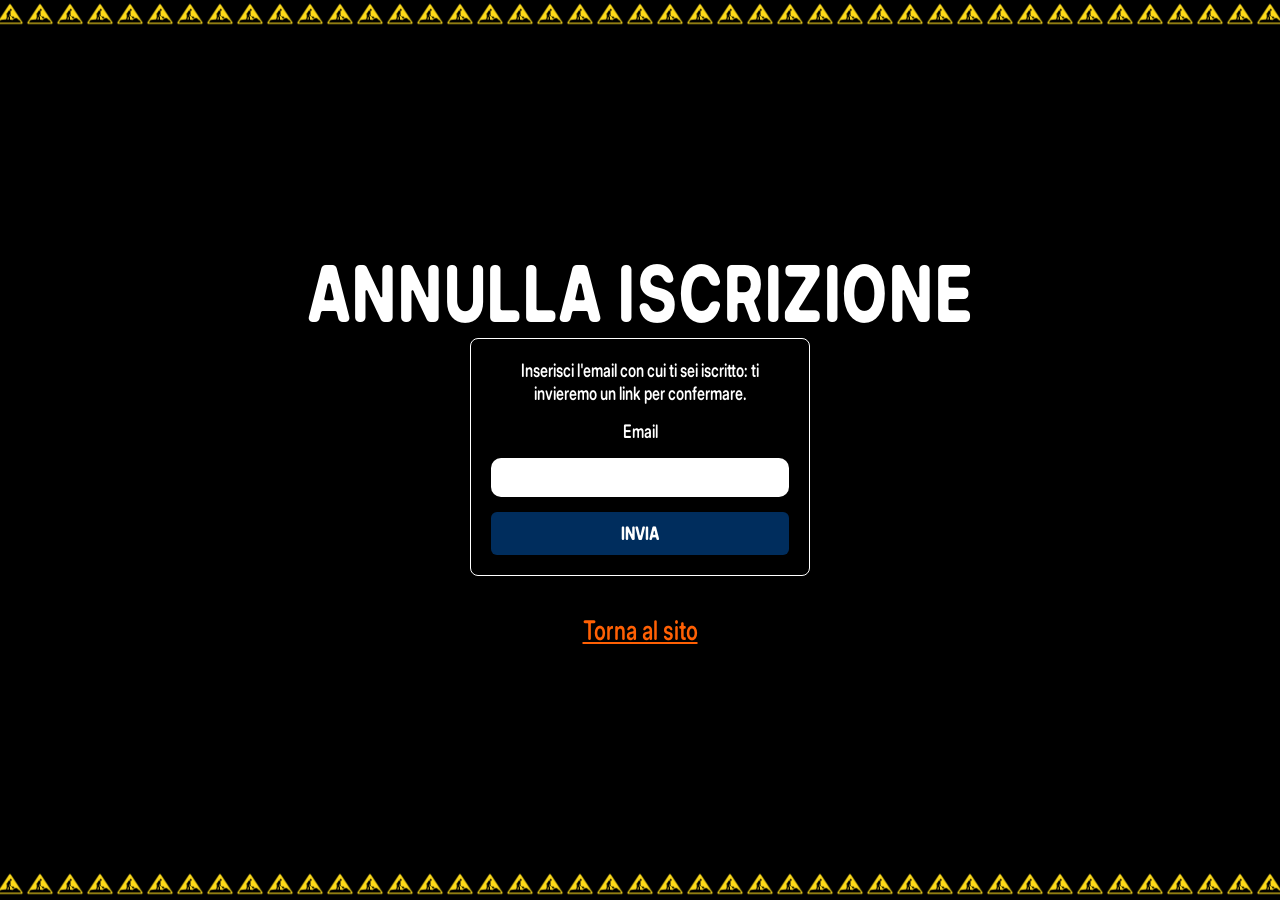
==== disiscriviti.html @ 92528f73 "upgrade" ====
<!DOCTYPE html>
<html lang="it">

<head>
    <meta charset="UTF-8">
    <meta name="viewport" content="width=device-width, initial-scale=1.0">
    <title>Annulla iscrizione – Musicisti al Centro</title>
    <meta name="robots" content="noindex">

    <link rel="stylesheet" href="style.css">
    <link rel="stylesheet" href="fonts/fontmac.css">
    <script src="script.js" defer></script>

    <link rel="icon" href="img/favicon.svg" type="image/svg+xml">
    <link rel="icon" href="img/favicon-32.png" sizes="32x32" type="image/png">
    <link rel="apple-touch-icon" href="img/favicon-appletouch.png">
</head>

<body>

    <div class="stripa-animata" aria-hidden="true"></div>

    <main>

        <h1>ANNULLA ISCRIZIONE</h1>

        <form id="richiesta-disiscrizione" action="https://script.google.com/macros/s/AKfycbzvm0ahV1tatnb3fHgFlFHqm1lBA6-UjfzWJsFNV6RTBGBuKVoVpqOeorVdo0gWZlbJ5A/exec" method="POST">
            <p class="istruzioni">Inserisci l'email con cui ti sei iscritto: ti invieremo un link per confermare.</p>

            <label for="email">Email</label>
            <input type="email" id="email" name="email" autocomplete="email" required>
            <input type="hidden" name="azione" value="richiesta-disiscrizione">

            <button type="submit">INVIA</button>

            <p class="esito" role="status"></p>
        </form>

        <form id="conferma-disiscrizione" action="https://script.google.com/macros/s/AKfycbzvm0ahV1tatnb3fHgFlFHqm1lBA6-UjfzWJsFNV6RTBGBuKVoVpqOeorVdo0gWZlbJ5A/exec" method="POST" hidden>
            <p class="istruzioni">Vuoi annullare l'iscrizione di
                <br><strong class="email-da-cancellare"></strong>
                <br>alla mailing list?</p>

            <input type="hidden" name="azione" value="conferma-disiscrizione">
            <input type="hidden" name="email">
            <input type="hidden" name="codice">

            <button type="submit">CONFERMA</button>

            <p class="esito" role="status"></p>
        </form>

        <p class="testo"><a href="index.html">Torna al sito</a></p>

    </main>

    <div class="stripa-animata" aria-hidden="true"></div>

</body>

</html>
---- style.css ----
* {
  margin: 0;
  padding: 0;
  box-sizing: border-box;
}
[hidden] {
  display: none !important;
}

a {
  color: #ff6004;
}

/* ===== Scala tipografica ===== */
:root {
  --font: "MaCFontRound", "Arial Narrow", sans-serif;
  --fs-piccolo: clamp(0.8125rem, 0.75rem + 0.3vw, 0.9375rem);    /* 13 → 15px */
  --fs-base: clamp(1rem, 0.93rem + 0.3vw, 1.1875rem);            /* 16 → 19px */
  --fs-testo: clamp(1.125rem, 0.9rem + 1vw, 1.75rem);            /* 18 → 28px */
  --fs-sottotitolo: clamp(1.5rem, 0.9rem + 3vw, 3.5rem);          /* 28 → 56px */
  --fs-titolo: clamp(2rem, 0.9rem + 5vw, 5rem);                  /* 32 → 80px */
  --spazio: clamp(1.25rem, 0.75rem + 2vw, 2.5rem);        /* 20 → 40px tra i blocchi */
  --spazio-piccolo: clamp(0.75rem, 0.5rem + 1vw, 1.25rem); /* 12 → 20px tra testo e ciò che introduce */
}

body {
  background-color: #000000;
  color: #ffffff;
  font-family: var(--font);
  font-size: var(--fs-base);
  font-weight: 600;
  min-height: 100vh;
  display: flex;
  flex-direction: column;
  justify-content: space-between;
  align-items: center;
}

.avviso {
  font-size: var(--fs-piccolo);
  color: #ffc904;
  letter-spacing: 0.02em;
}

.logo-titolo {
  display: block;
    width: clamp(18rem, 85vw, 40rem);  /* ~85% dello schermo, max 640px */
  max-width: 100%;
  height: auto;
  margin: 0 auto;
}

main {
    width: 100%;
    max-width: 1100px;
    padding: var(--spazio) 0;
}

main > * + * {
  margin-top: var(--spazio);
}

main > .testo + * {
  margin-top: var(--spazio-piccolo);
}

h1,
.grazie,
.testo,
.avviso {
  text-align: center;
  padding: 0 20px;
}

h1, h2, h3,
.grazie {
  font-weight: 800;
}

h1,
.grazie {
  font-size: var(--fs-titolo);
  line-height: 1.1;
  letter-spacing: 0.02em;
}

strong, b {
  font-weight: 700;
}

.testo {
  font-size: var(--fs-testo);
  line-height: 1.3;
}

h1, h2,
.grazie,
.testo,
.manifesto-titolo {
  text-wrap: balance;
}

.manifesto-contenuto p,
.informativa p {
  text-wrap: pretty;
}

.stripa-animata {
  width: 100%;
  height: 30px;
  background-image: url(img/digger_icon.png);
  flex-shrink: 0;
  background-repeat: repeat-x;
  background-position: center;
  background-size: contain;
}

.manifesto-titolo {
  font-size: var(--fs-sottotitolo);
  font-weight: 800;
  color: #ff6004;
  cursor: pointer;
  text-align: center;
  white-space: nowrap;
  padding: 10px;
  letter-spacing: 0.02em;
  list-style: none;
  transition: color 0.5s ease;
}
@media (hover: hover) {
  .manifesto-titolo:hover {
    color: #ffc904;
  }
}
.manifesto-titolo:active {
  color: #ffc904;
}
.manifesto-titolo::-webkit-details-marker {
  display: none;
}
.freccia {
  display: inline-block;
  width: 0.9em;
  aspect-ratio: 3000 / 2360;
  vertical-align: -0.05em;
  background-color: currentColor;
  -webkit-mask: url(img/badge.svg) center / contain no-repeat;
  mask: url(img/badge.svg) center / contain no-repeat;
  transition: rotate 0.5s ease-in-out;
}
.freccia-sinistra {
  scale: -1 1;
}
.manifesto-container {
  width: 100%;
  padding: 0 20px;
  margin: 0 auto;
}
.manifesto-container[open] .manifesto-contenuto {
  padding-bottom: 20px;
}
.manifesto-container[open]:not(.in-chiusura) .freccia-sinistra {
  rotate: 90deg;
}
.manifesto-container[open]:not(.in-chiusura) .freccia-destra {
  rotate: -90deg;
}
.manifesto-contenuto>*+* {
  margin-top: 1.6em;
}
.manifesto-contenuto ul {
  margin-top: 0;
  padding-left: 1.5em;
}
.manifesto-contenuto {
  overflow: hidden;
  max-width: 65ch;
  margin: 0 auto;
  font-size: var(--fs-base);
  line-height: 1.65;
  padding: 0 10px;
  color: #ffffff;
  transition: height 0.5s ease-in-out;
}
.manifesto-contenuto .badge-fine {
  display: block;
  width: 100px;
  aspect-ratio: 3000 / 2360;
  margin: 2.5em auto 0;
  background-color: #ffffff;
  -webkit-mask: url(img/badge.svg) center / contain no-repeat;
  mask: url(img/badge.svg) center / contain no-repeat;
  rotate: -90deg;
}

form {
  display: flex;
  flex-direction: column;
  max-width: 340px;
  gap: 15px;
  font-size: var(--fs-base);
  margin: 0 auto;
  border: 1px solid #ffffff;
  border-radius: 8px;
  padding: 20px;
  transition: background-color 0.8s ease-in-out, color 0.8s ease-in-out;
}
form label,
form input,
form button {
  width: 100%;
  border-radius: 6px;
  text-align: center;
}
form input {
  padding: 8px;
  border: none;
  border-radius: 10px;
  font-size: var(--fs-base);
  font-family: inherit;
}
form button {
  padding: 10px;
  background-color: #002d5d;
  color: #ffffff;
  border: none;
  cursor: pointer;
  font-size: var(--fs-base);
  font-family: inherit;
  font-weight: 800;
  transition: background-color 0.5s ease;
}
form button:hover {
  background-color: #003c7c;
}
form button:disabled {
  background-color: #555555;
  color: #aaaaaa;
  cursor: not-allowed;
}
.consenso {
  display: flex;
  gap: 10px;
  align-items: center;
  font-size: var(--fs-piccolo);
  text-align: left;
  cursor: pointer;
}
.consenso input {
  appearance: none;
  -webkit-appearance: none;
  width: 1.375rem;
  height: 1.375rem;
  flex-shrink: 0;
  margin: 0;
  padding: 0;
  border: 2px solid #ffffff;
  border-radius: 6px;
  background-color: transparent;
  cursor: pointer;
  display: inline-grid;
  place-content: center;
  transition: background-color 0.2s, border-color 0.2s;
}
.consenso input:checked {
  background-color: #ff6004;
  border-color: #ff6004;
}
.consenso input:checked::before {
  content: "\2713";
  color: #000;
  font: 900 1rem/1 sans-serif;
}
.consenso input:focus-visible {
  outline: 2px solid #ffc904;
  outline-offset: 2px;
}
.consenso a {
  color: #ff6004;
}
.istruzioni {
  text-align: center;
}
.campo-trappola {
  position: absolute;
  left: -9999px;
}
.esito {
  text-align: center;
  white-space: pre-line;
}
.esito:empty {
  display: none;
}
.inviato > :not(.esito) {
  display: none;
}
.inviato {
  background-color: #ffffff;
  color: #000000;
  font-weight: bold;
}

/* ===== Informativa privacy ===== */
.informativa {
    max-width: 760px;
    padding: 0 20px 4vh;
    line-height: 1.6;
}
.informativa h1 {
    font-size: var(--fs-sottotitolo);
}
.informativa h2 {
    margin: 2em 0 0.5em;
    font-size: clamp(1.125rem, 1rem + 0.6vw, 1.5rem);
    color: #ff6004;
}
.informativa p,
.informativa ul {
    margin-bottom: 1em;
}
.informativa ul {
    padding-left: 1.5em;
}
.informativa a {
    color: #ff6004;
}
.informativa .aggiornamento {
    margin-top: 3em;
    font-size: 0.9em;
    color: #aaaaaa;
}
.informativa .chiudi {
    text-align: center;
}

.whatsapp-btn {
  display: flex;
  margin: 0 auto;
  border-radius: 16px;
  transition: background-color 0.5s;
  width: fit-content;
}

.whatsapp-btn:hover {
  background-color: #011816;
}

.QR {
  display: block;
  margin: 0 auto;
  border-radius: 7px;
}

/* ===== Meno movimento per chi lo chiede ===== */
@media (prefers-reduced-motion: reduce) {
  *, *::before, *::after {
    transition-duration: 0.01ms !important;
    animation-duration: 0.01ms !important;
  }
}
---- fonts/fontmac.css ----
/* =========================================================
   fontmac.css — MaCFont e MaCFontRound (Musicisti al Centro)
   ---------------------------------------------------------
   COME USARLO
   1. Sul sito, crea una cartella "fonts" e caricaci tutti i 12 file .woff
      (dalle cartelle "WOFF (web)" di entrambe le famiglie).
   2. Carica questo file nella stessa cartella "fonts", insieme ai .woff.
   3. Collegalo alle pagine, dentro <head>:
        <link rel="stylesheet" href="fonts/fontmac.css">
      (se la pagina si trova in una sottocartella, adatta il percorso,
       ad es. "../fonts/fontmac.css")

   Pesi: SemiBold = 600 · Bold = 700 · ExtraBold = 800
   Licenza: SIL Open Font License 1.1 (vedi OFL.txt)
   ========================================================= */


/* ---------- MaCFont (angoli come il logo) ---------- */

@font-face {
  font-family: "MaCFont";
  src: url("MaCFont-SemiBold.woff") format("woff");
  font-weight: 600;
  font-style: normal;
  font-display: swap;
}
@font-face {
  font-family: "MaCFont";
  src: url("MaCFont-SemiBoldItalic.woff") format("woff");
  font-weight: 600;
  font-style: italic;
  font-display: swap;
}
@font-face {
  font-family: "MaCFont";
  src: url("MaCFont-Bold.woff") format("woff");
  font-weight: 700;
  font-style: normal;
  font-display: swap;
}
@font-face {
  font-family: "MaCFont";
  src: url("MaCFont-BoldItalic.woff") format("woff");
  font-weight: 700;
  font-style: italic;
  font-display: swap;
}
@font-face {
  font-family: "MaCFont";
  src: url("MaCFont-ExtraBold.woff") format("woff");
  font-weight: 800;
  font-style: normal;
  font-display: swap;
}
@font-face {
  font-family: "MaCFont";
  src: url("MaCFont-ExtraBoldItalic.woff") format("woff");
  font-weight: 800;
  font-style: italic;
  font-display: swap;
}


/* ---------- MaCFontRound (angoli più morbidi) ---------- */

@font-face {
  font-family: "MaCFontRound";
  src: url("MaCFontRound-SemiBold.woff") format("woff");
  font-weight: 600;
  font-style: normal;
  font-display: swap;
}
@font-face {
  font-family: "MaCFontRound";
  src: url("MaCFontRound-SemiBoldItalic.woff") format("woff");
  font-weight: 600;
  font-style: italic;
  font-display: swap;
}
@font-face {
  font-family: "MaCFontRound";
  src: url("MaCFontRound-Bold.woff") format("woff");
  font-weight: 700;
  font-style: normal;
  font-display: swap;
}
@font-face {
  font-family: "MaCFontRound";
  src: url("MaCFontRound-BoldItalic.woff") format("woff");
  font-weight: 700;
  font-style: italic;
  font-display: swap;
}
@font-face {
  font-family: "MaCFontRound";
  src: url("MaCFontRound-ExtraBold.woff") format("woff");
  font-weight: 800;
  font-style: normal;
  font-display: swap;
}
@font-face {
  font-family: "MaCFontRound";
  src: url("MaCFontRound-ExtraBoldItalic.woff") format("woff");
  font-weight: 800;
  font-style: italic;
  font-display: swap;
}
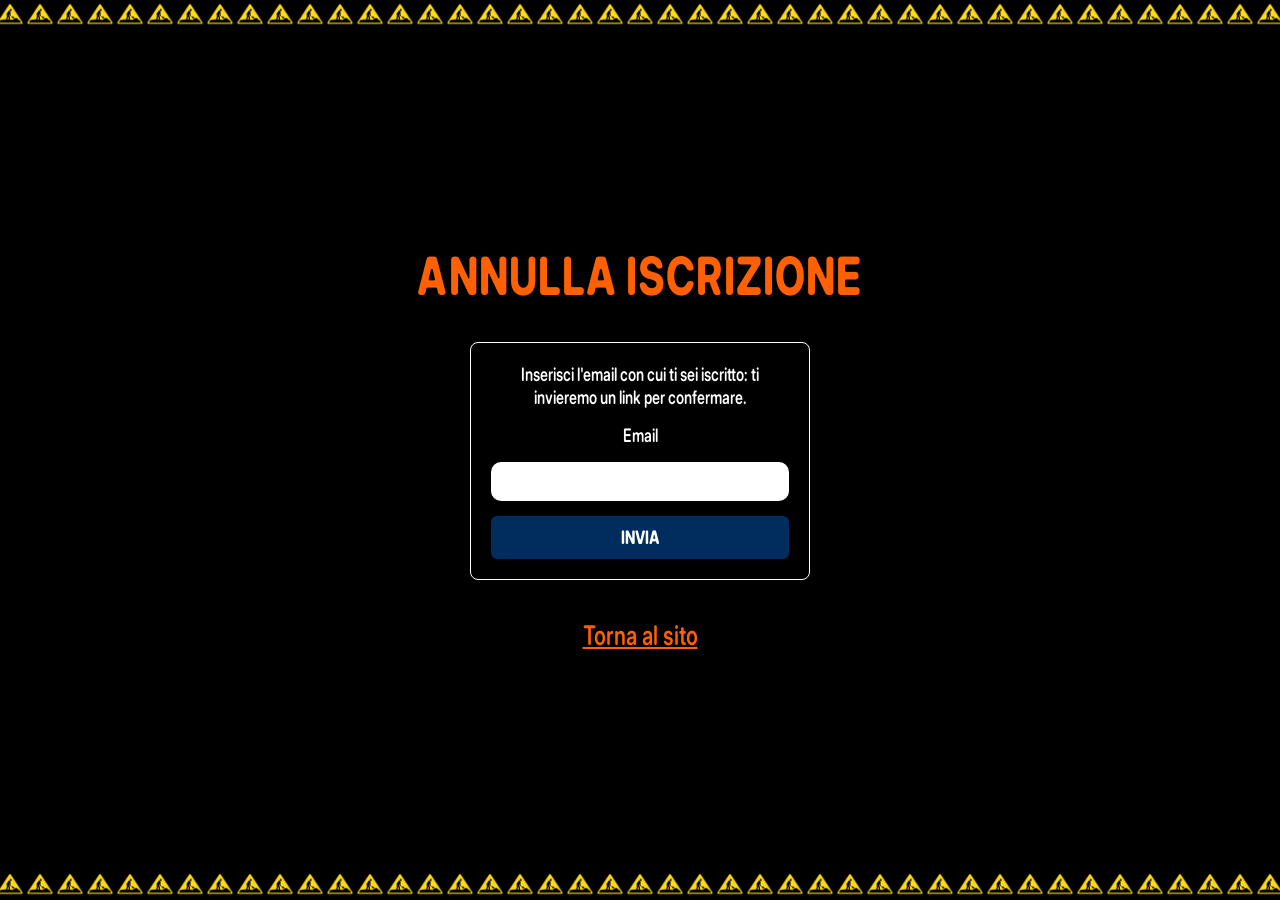
==== commit da5a1174: "upgrade" ====
--- a/disiscriviti.html
+++ b/disiscriviti.html
@@ -22,7 +22,7 @@
 
     <main>
 
-        <h1>ANNULLA ISCRIZIONE</h1>
+        <h1 class="titolo-pagina">ANNULLA ISCRIZIONE</h1>
 
         <form id="richiesta-disiscrizione" action="https://script.google.com/macros/s/AKfycbzvm0ahV1tatnb3fHgFlFHqm1lBA6-UjfzWJsFNV6RTBGBuKVoVpqOeorVdo0gWZlbJ5A/exec" method="POST">
             <p class="istruzioni">Inserisci l'email con cui ti sei iscritto: ti invieremo un link per confermare.</p>
--- a/style.css
+++ b/style.css
@@ -199,7 +199,7 @@
   max-width: 340px;
   gap: 15px;
   font-size: var(--fs-base);
-  margin: 0 auto;
+  margin-inline: auto;
   border: 1px solid #ffffff;
   border-radius: 8px;
   padding: 20px;
@@ -302,6 +302,9 @@
 }
 
 /* ===== Informativa privacy ===== */
+.informativa > * + * {
+  margin-top: 0;
+}
 .informativa {
     max-width: 760px;
     padding: 0 20px 4vh;
@@ -309,15 +312,16 @@
 }
 .informativa h1 {
     font-size: var(--fs-sottotitolo);
+    margin-bottom: var(--spazio-piccolo);
 }
 .informativa h2 {
-    margin: 2em 0 0.5em;
+    margin: 1em 0 0.25em;
     font-size: clamp(1.125rem, 1rem + 0.6vw, 1.5rem);
     color: #ff6004;
 }
 .informativa p,
 .informativa ul {
-    margin-bottom: 1em;
+    margin-bottom: 0.6em;;
 }
 .informativa ul {
     padding-left: 1.5em;
@@ -350,6 +354,12 @@
   display: block;
   margin: 0 auto;
   border-radius: 7px;
+}
+
+/* ===== Titoli pagine ===== */
+.titolo-pagina {
+  font-size: var(--fs-sottotitolo);
+  color: #ff6004;
 }
 
 /* ===== Meno movimento per chi lo chiede ===== */
